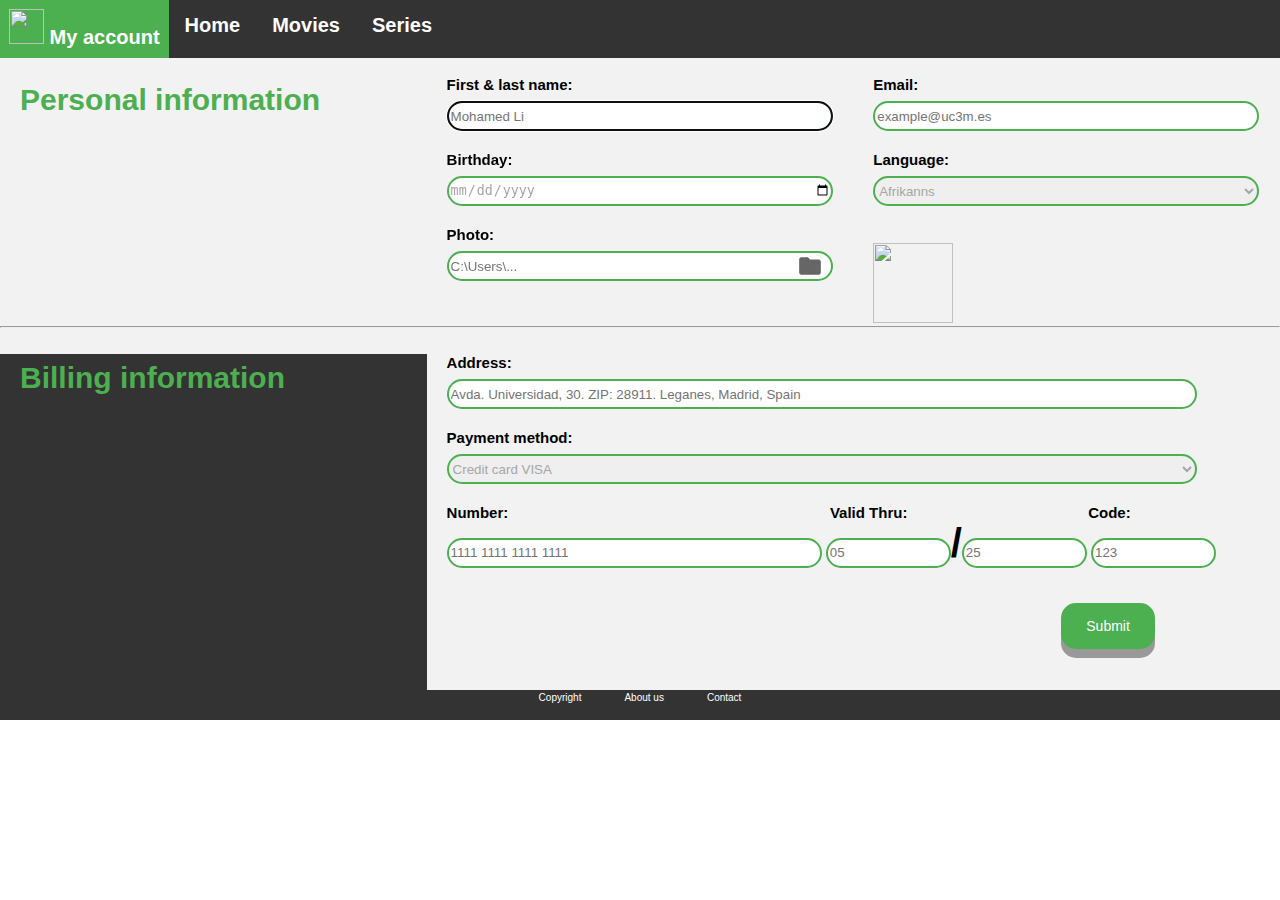
==== Ex1/index.html @ d0ecd42b "Almost final version" ====
<!DOCTYPE html>
<html>
<head>
<meta name="viewport" content="width=device-width, initial-scale=1.0">
<link rel="stylesheet" href="https://fonts.googleapis.com/icon?family=Material+Icons">
<style>
* {
    box-sizing: border-box;
}
.row::after {
    content: "";
    clear: both;

}

img.logo {

    top: 0; bottom:0; left: 0; right:0;
    margin: auto;
    width:35px;height:35px;
}

input, select {
	  width : 95%;
    height: 30px;
  	margin-top: 8px;
    margin-bottom: 20px;
    border-radius: 20px;
    border: 2px solid #4CAF50;
    text-align: left;
    color: #a6a6a6;
    padding-left:10;

}

input.large, select.large{
	  width : 90%;
    height: 30px;
  	margin-top: 8px;
    margin-bottom: 20px;
    border-radius: 20px;
    border: 2px solid #4CAF50;
}

input.short1 {
	  width : 45%;
    height: 30px;
  	margin-top: 8px;
    margin-bottom: 20px;
    border-radius: 20px;
    border: 2px solid #4CAF50;
}

input.short2 {
	  width : 15%;
    height: 30px;
  	margin-top: 8px;
    margin-bottom: 20px;
    border-radius: 20px;
    border: 2px solid #4CAF50;
}

.material-icons {
        float: right;
        margin-right: 30px;
        margin-top: -48px;
        position: relative;
        z-index: 2;
        color:#666666;
        font-size:26px;

    }

 [class*="col-"] {
    float: left;
    padding-left: 20px;
    padding-top:0px;
    padding-bottom:0px;
}

body {margin: 0;}
ul.topnav {
    list-style-type: none;
    font-family:"Helvetica";
    font-size:20px;
    font-weight: 900;
    margin: 0;
    padding: 0;
    overflow: hidden;
    background-color: #333;
}
ul.topnav li a {
    display: block;
    color: white;
    text-align: center;
    padding: 14px 16px;
    text-decoration: none;
}
ul.topnav li a:hover:not(.active) {background-color: #111;}
ul.topnav li a.active {background-color: #4CAF50;padding:9px;
}

div{
background-color:#f2f2f2 ;

}

t2 {
	color: #4CAF50;
  font-family:"Helvetica";
  font-size:20px;
  font-weight: 900;





}

in {

    padding-left:200px;
    font-family:"Helvetica";
    font-size:15px;
    font-weight: bold;




}

l{
	padding: 20px;
  font-family:"Helvetica";
  font-size:10px;

}
t{
  font-family:"Helvetica";
  font-size: 40px;
  font-weight: bold;
  position:relative;
  bottom:-10;




}

n.short1 {
  float: left;
  width: 46%;
}

n.short2{
  float:left;
  width: 15%;
}

n.short3{
  float:left;
  width:31%;
}


.link {
	color: white;
    text-decoration: none;

}

.button {
  float:right;
  padding: 15px 25px;
  margin-right:15%;
  margin-bottom:5%;
  font-size: 14px;
  cursor: pointer;
  text-align: center;
  text-decoration: none;
  outline: none;
  color: #fff;
  background-color: #4CAF50;
  border: none;
  border-radius: 15px;
  box-shadow: 0 9px #999;
}

.button:hover {background-color: #3e8e41}

.button:active {
  background-color: #3e8e41;
  box-shadow: 0 5px #666;
  transform: translateY(4px);
}

.footer {
	list-style-type: none;
    background-color: #333;
    color: #ffffff;
    text-align: center;
    font-size: 12px;
    padding: 15px;

}

/* For mobile phones: */
@media only screen and (max-width: 600px) {
[class*="col-"] {
    width: 100%;
    }
    ul.topnav li {float: none;}
}
@media only screen and (max-width: 768px) and (min-width:600px) {
    /* For tablets: */
    .col-m-1 {width: 8.33%;}
    .col-m-2 {width: 16.66%;}
    .col-m-3 {width: 25%;}
    .col-m-4 {width: 33.33%;}
    .col-m-5 {width: 41.66%;}
    .col-m-6 {width: 50%;}
    .col-m-7 {width: 58.33%;}
    .col-m-8 {width: 66.66%;}
    .col-m-9 {width: 75%;}
    .col-m-10 {width: 83.33%;}
    .col-m-11 {width: 91.66%;}
    .col-m-12 {width: 100%;}
    ul.topnav li  {float: none;}
    ul.topnav li a.option {float: left;}


}
@media only screen and (min-width: 768px) {
    /* For desktop: */
    .col-1 {width: 8.33%;}
    .col-2 {width: 16.66%;}
    .col-3 {width: 25%;}
    .col-4 {width: 33.33%;}
    .col-5 {width: 41.66%;}
    .col-6 {width: 50%;}
    .col-7 {width: 58.33%;}
    .col-8 {width: 66.66%;}
    .col-9 {width: 75%;}
    .col-10 {width: 83.33%;}
    .col-11 {width: 91.66%;}
    .col-12 {width: 100%;}
    ul.topnav li {float: left;}

}
</style>
</head>
<body>


    <ul class="topnav">
  <li><a class="active" href="#home"><img class="logo" src="https://cdn0.iconfinder.com/data/icons/smile-emoticons/78/smyle_emoticons-07-256.png">    My account</a></li>
  <li><a class="option" href="#news">Home</a></li>
  <li><a class="option" href="#contact">Movies</a></li>
  <li><a class="option" href="#about">Series</a></li>
</ul>

    <div class="row">


    <t2 class="col-4 col-m-12">
        <h2>Personal information</h2>
    </t2>
    <in>
    <form action="/action_page.php">
    <div class="col-4 col-m-6">
       First & last name:<br><input type="text" name="firstname" placeholder="Mohamed Li" autofocus><br>
        Birthday:<br><input type="date" name="birthday"><br>
        Photo:<br><input type="text" name="photo_path" placeholder="C:\Users\..."><span class="material-icons">folder</span><br>
    </div>

   <div class="col-4 col-m-6">
        Email:<br><input type="email" name="email" placeholder="example@uc3m.es"><br>
        Language:<br><select data-placeholder="Choose a Language...">
  <option value="AF">Afrikanns</option>
  <option value="SQ">Albanian</option>
  <option value="AR">Arabic</option>
  <option value="HY">Armenian</option>
  <option value="EU">Basque</option>
  <option value="BN">Bengali</option>
  <option value="BG">Bulgarian</option>
  <option value="CA">Catalan</option>
  <option value="KM">Cambodian</option>
  <option value="ZH">Chinese (Mandarin)</option>
  <option value="HR">Croation</option>
  <option value="CS">Czech</option>
  <option value="DA">Danish</option>
  <option value="NL">Dutch</option>
  <option value="EN">English</option>
  <option value="ET">Estonian</option>
  <option value="FJ">Fiji</option>
  <option value="FI">Finnish</option>
  <option value="FR">French</option>
  <option value="KA">Georgian</option>
  <option value="DE">German</option>
  <option value="EL">Greek</option>
  <option value="GU">Gujarati</option>
  <option value="HE">Hebrew</option>
  <option value="HI">Hindi</option>
  <option value="HU">Hungarian</option>
  <option value="IS">Icelandic</option>
  <option value="ID">Indonesian</option>
  <option value="GA">Irish</option>
  <option value="IT">Italian</option>
  <option value="JA">Japanese</option>
  <option value="JW">Javanese</option>
  <option value="KO">Korean</option>
  <option value="LA">Latin</option>
  <option value="LV">Latvian</option>
  <option value="LT">Lithuanian</option>
  <option value="MK">Macedonian</option>
  <option value="MS">Malay</option>
  <option value="ML">Malayalam</option>
  <option value="MT">Maltese</option>
  <option value="MI">Maori</option>
  <option value="MR">Marathi</option>
  <option value="MN">Mongolian</option>
  <option value="NE">Nepali</option>
  <option value="NO">Norwegian</option>
  <option value="FA">Persian</option>
  <option value="PL">Polish</option>
  <option value="PT">Portuguese</option>
  <option value="PA">Punjabi</option>
  <option value="QU">Quechua</option>
  <option value="RO">Romanian</option>
  <option value="RU">Russian</option>
  <option value="SM">Samoan</option>
  <option value="SR">Serbian</option>
  <option value="SK">Slovak</option>
  <option value="SL">Slovenian</option>
  <option value="ES">Spanish</option>
  <option value="SW">Swahili</option>
  <option value="SV">Swedish </option>
  <option value="TA">Tamil</option>
  <option value="TT">Tatar</option>
  <option value="TE">Telugu</option>
  <option value="TH">Thai</option>
  <option value="BO">Tibetan</option>
  <option value="TO">Tonga</option>
  <option value="TR">Turkish</option>
  <option value="UK">Ukranian</option>
  <option value="UR">Urdu</option>
  <option value="UZ">Uzbek</option>
  <option value="VI">Vietnamese</option>
  <option value="CY">Welsh</option>
  <option value="XH">Xhosa</option>
</select><br>
        <br><img src="https://cdn.pixabay.com/photo/2015/12/22/04/00/photo-1103596_1280.png" style="width:80px;height:80px;"><br>

   </div>
   </form>
    </in>

	<hr>

    <t2 class="col-4 col-m-12">
       <h2>Billing information</h2>
    </t2>

    <in>
    <form action="/action_page.php">
    <div class="col-8 col-m-12">
        Address:<br><input class="large" type="text" name="addr" placeholder="Avda. Universidad, 30. ZIP: 28911. Leganes, Madrid, Spain "><br>
        Payment method:<br><select class="large" data-placeholder="Choose a payment method...">
            <option value="VI">Credit card VISA</option>
            <option value="MA">Credit card MASTERCARD</option>
          </select><br>
        <n class="short1">Number:</n><nclass="short2">Code:</n> <n class="short3">Valid Thru:</n><br>
            <input class="short1" type="number" name="Number"  placeholder="1111 1111 1111 1111">
            <input class="short2" type="number" name="VT1" maxlength="2"  placeholder="05"><t>/</t><input class="short2" type="numer" name="VT2" maxlength="2"  placeholder="25">
            <input class="short2" type="number" name="Code" maxlength="3"  placeholder="123">
            <p><button class="button">Submit</button></p>
    </div>
    </form>

    </in>



    </div>
    <div class="footer">
        <l><a class="link" href="#news">Copyright</a></l>
        <l><a class="link" href="#news">About us</a></l>
        <l><a class="link" href="#news">Contact</a></l>
    </div>


</body>
</html>
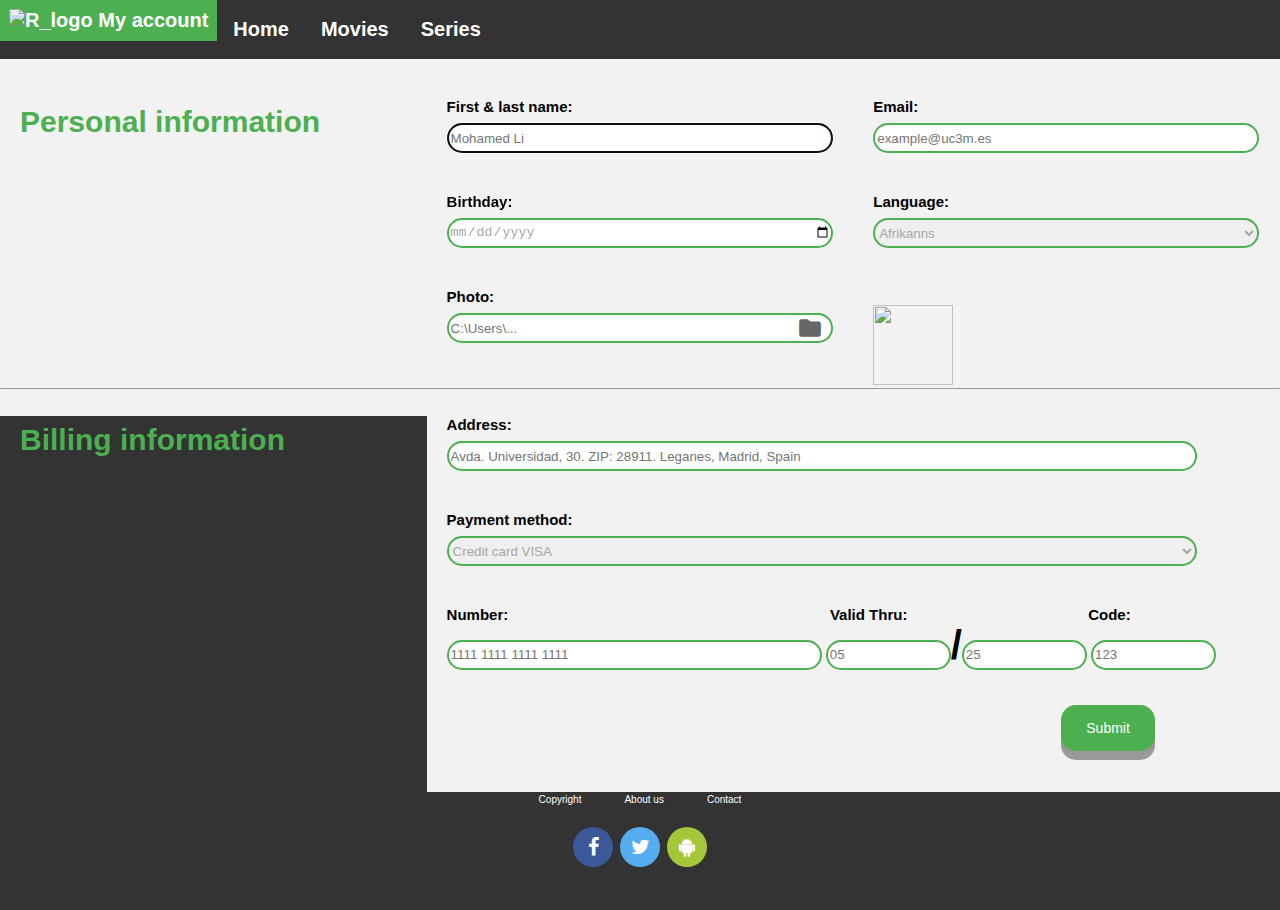
==== commit 4c4cc62f: "Last version" ====
--- a/Ex1/index.html
+++ b/Ex1/index.html
@@ -3,6 +3,7 @@
 <head>
 <meta name="viewport" content="width=device-width, initial-scale=1.0">
 <link rel="stylesheet" href="https://fonts.googleapis.com/icon?family=Material+Icons">
+<link rel="stylesheet" href="https://cdnjs.cloudflare.com/ajax/libs/font-awesome/4.7.0/css/font-awesome.min.css">
 <style>
 * {
     box-sizing: border-box;
@@ -14,17 +15,18 @@
 }
 
 img.logo {
-
-    top: 0; bottom:0; left: 0; right:0;
+  position: relative;
+    top: 0; margin-top:-10px; left: 0; right:0;
     margin: auto;
-    width:35px;height:35px;
+    width:60px;height:40px;
+    align:right;
 }
 
 input, select {
 	  width : 95%;
     height: 30px;
   	margin-top: 8px;
-    margin-bottom: 20px;
+    margin-bottom: 40px;
     border-radius: 20px;
     border: 2px solid #4CAF50;
     text-align: left;
@@ -37,7 +39,7 @@
 	  width : 90%;
     height: 30px;
   	margin-top: 8px;
-    margin-bottom: 20px;
+    margin-bottom: 40px;
     border-radius: 20px;
     border: 2px solid #4CAF50;
 }
@@ -63,11 +65,12 @@
 .material-icons {
         float: right;
         margin-right: 30px;
-        margin-top: -48px;
+        margin-top: -68px;
         position: relative;
         z-index: 2;
         color:#666666;
         font-size:26px;
+        z-index: 1;
 
     }
 
@@ -88,12 +91,17 @@
     padding: 0;
     overflow: hidden;
     background-color: #333;
+    position: fixed;
+    width: 100%;
+    z-index: 2;
+
+
 }
 ul.topnav li a {
     display: block;
     color: white;
     text-align: center;
-    padding: 14px 16px;
+    padding: 18px 16px;
     text-decoration: none;
 }
 ul.topnav li a:hover:not(.active) {background-color: #111;}
@@ -102,6 +110,7 @@
 
 div{
 background-color:#f2f2f2 ;
+padding-top: 100px;
 
 }
 
@@ -200,9 +209,40 @@
     color: #ffffff;
     text-align: center;
     font-size: 12px;
-    padding: 15px;
-
-}
+    padding: 38px;
+
+}
+
+.fa {
+  padding-top: 10px;
+  font-size: 20px;
+  width: 40px;
+  height: 40px;
+  text-align: center;
+  text-decoration: none;
+  margin: 5px 2px;
+  border-radius: 50%;
+}
+
+.fa:hover {
+    opacity: 0.7;
+}
+
+.fa-facebook {
+  background: #3B5998;
+  color: white;
+}
+
+.fa-twitter {
+  background: #55ACEE;
+  color: white;
+}
+
+.fa-android {
+  background: #a4c639;
+  color: white;
+}
+
 
 /* For mobile phones: */
 @media only screen and (max-width: 600px) {
@@ -210,6 +250,9 @@
     width: 100%;
     }
     ul.topnav li {float: none;}
+    div{
+    padding-top: 280px;
+    }
 }
 @media only screen and (max-width: 768px) and (min-width:600px) {
     /* For tablets: */
@@ -227,6 +270,9 @@
     .col-m-12 {width: 100%;}
     ul.topnav li  {float: none;}
     ul.topnav li a.option {float: left;}
+    div{
+    padding-top: 130px;
+    }
 
 
 }
@@ -245,6 +291,9 @@
     .col-11 {width: 91.66%;}
     .col-12 {width: 100%;}
     ul.topnav li {float: left;}
+    div{
+    padding-top: 80px;
+    }
 
 }
 </style>
@@ -253,7 +302,7 @@
 
 
     <ul class="topnav">
-  <li><a class="active" href="#home"><img class="logo" src="https://cdn0.iconfinder.com/data/icons/smile-emoticons/78/smyle_emoticons-07-256.png">    My account</a></li>
+  <li><a class="active" href="#home"> <img class="logo" src="https://k61.kn3.net/3/2/1/C/9/4/493.png" alt="R_logo" border="0">  My account</a></li>
   <li><a class="option" href="#news">Home</a></li>
   <li><a class="option" href="#contact">Movies</a></li>
   <li><a class="option" href="#about">Series</a></li>
@@ -386,6 +435,10 @@
         <l><a class="link" href="#news">Copyright</a></l>
         <l><a class="link" href="#news">About us</a></l>
         <l><a class="link" href="#news">Contact</a></l>
+        <br><br>
+        <a href="#" class="fa fa-facebook"></a>
+        <a href="#" class="fa fa-twitter"></a>
+        <a href="#" class="fa fa-android"></a>
     </div>
 
 
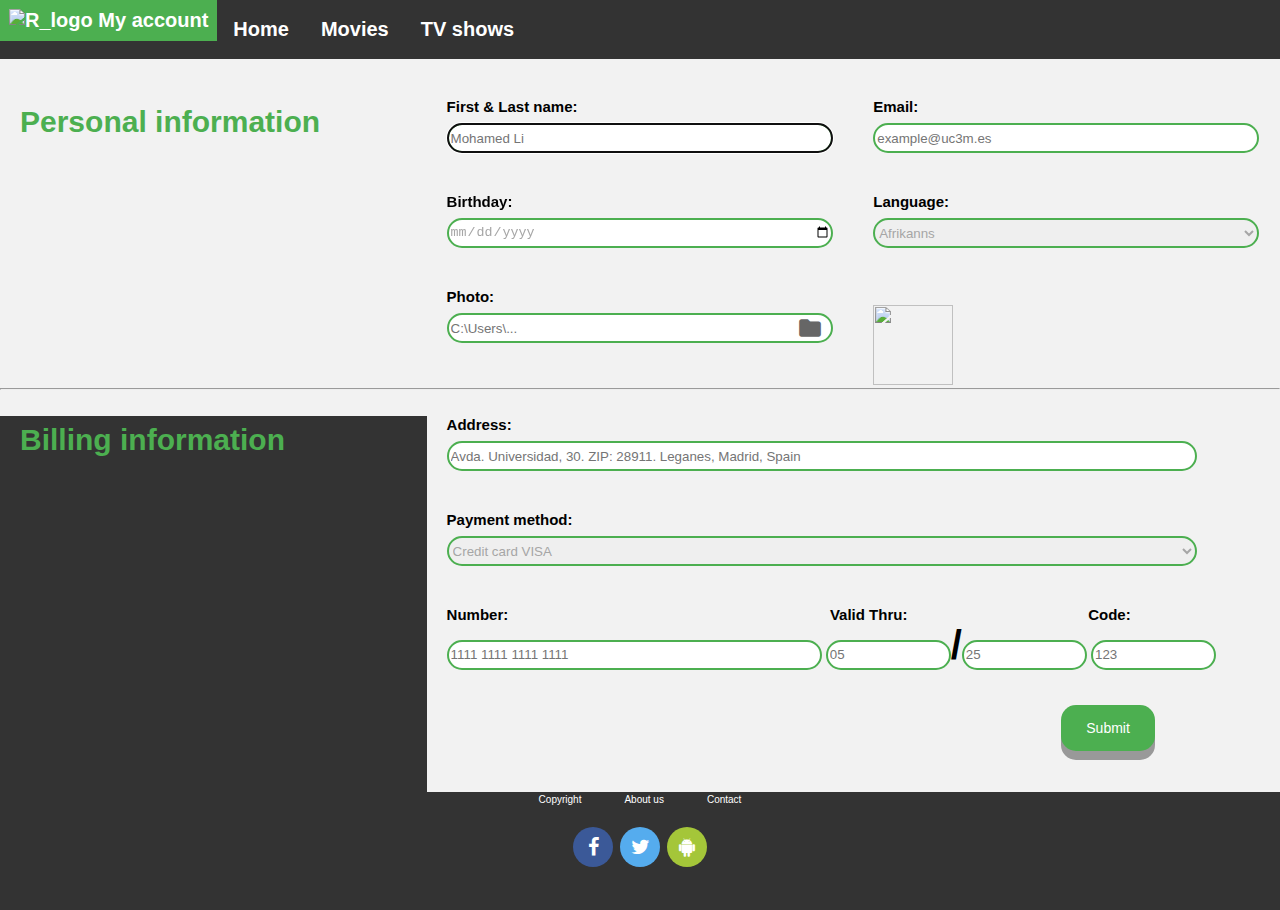
==== commit 17e9c41e: "lv2" ====
--- a/Ex1/index.html
+++ b/Ex1/index.html
@@ -305,7 +305,7 @@
   <li><a class="active" href="#home"> <img class="logo" src="https://k61.kn3.net/3/2/1/C/9/4/493.png" alt="R_logo" border="0">  My account</a></li>
   <li><a class="option" href="#news">Home</a></li>
   <li><a class="option" href="#contact">Movies</a></li>
-  <li><a class="option" href="#about">Series</a></li>
+  <li><a class="option" href="#about">TV shows</a></li>
 </ul>
 
     <div class="row">
@@ -317,7 +317,7 @@
     <in>
     <form action="/action_page.php">
     <div class="col-4 col-m-6">
-       First & last name:<br><input type="text" name="firstname" placeholder="Mohamed Li" autofocus><br>
+       First & Last name:<br><input type="text" name="firstname" placeholder="Mohamed Li" autofocus><br>
         Birthday:<br><input type="date" name="birthday"><br>
         Photo:<br><input type="text" name="photo_path" placeholder="C:\Users\..."><span class="material-icons">folder</span><br>
     </div>
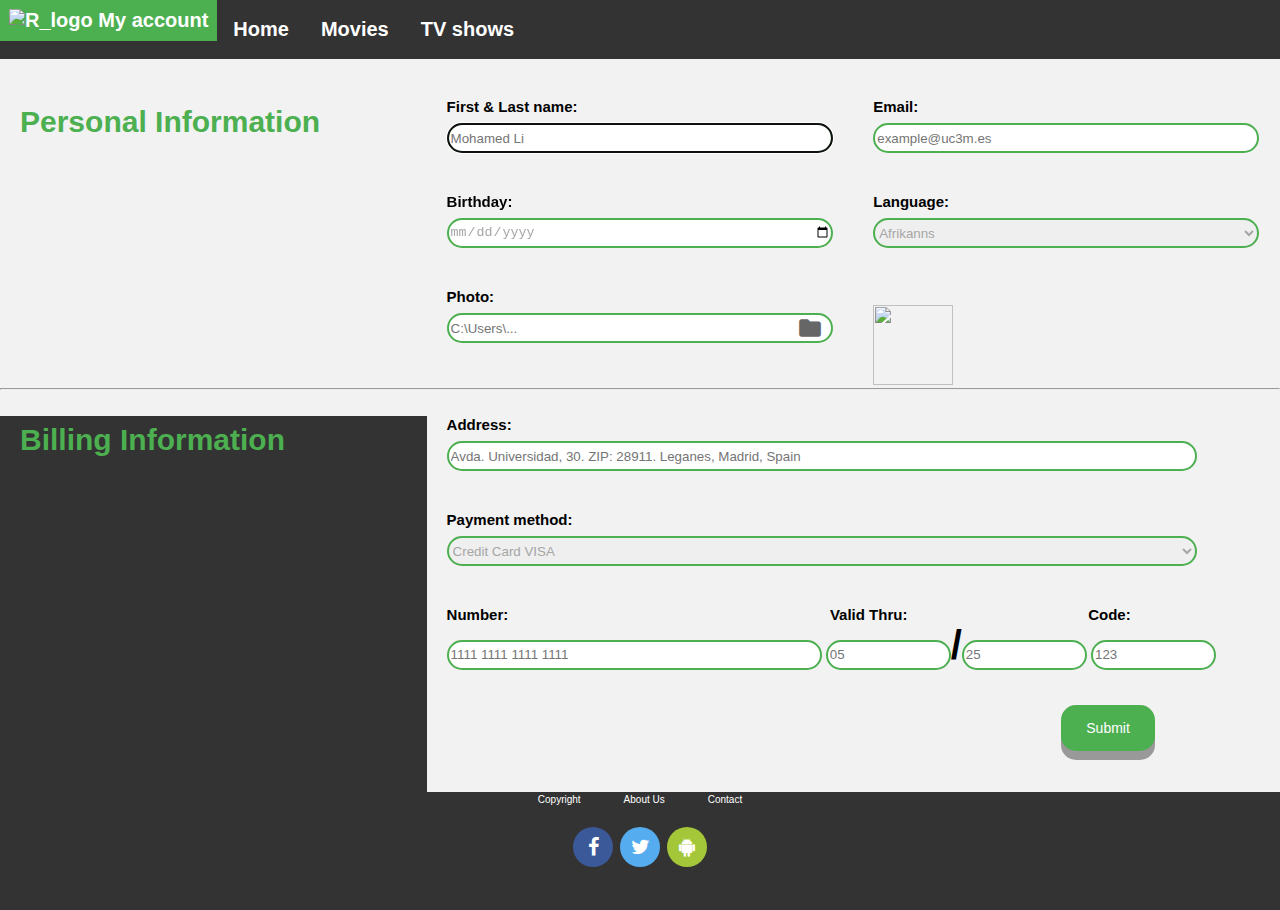
==== commit b0e73f6d: "lv3" ====
--- a/Ex1/index.html
+++ b/Ex1/index.html
@@ -312,7 +312,7 @@
 
 
     <t2 class="col-4 col-m-12">
-        <h2>Personal information</h2>
+        <h2>Personal Information</h2>
     </t2>
     <in>
     <form action="/action_page.php">
@@ -407,7 +407,7 @@
 	<hr>
 
     <t2 class="col-4 col-m-12">
-       <h2>Billing information</h2>
+       <h2>Billing Information</h2>
     </t2>
 
     <in>
@@ -415,8 +415,8 @@
     <div class="col-8 col-m-12">
         Address:<br><input class="large" type="text" name="addr" placeholder="Avda. Universidad, 30. ZIP: 28911. Leganes, Madrid, Spain "><br>
         Payment method:<br><select class="large" data-placeholder="Choose a payment method...">
-            <option value="VI">Credit card VISA</option>
-            <option value="MA">Credit card MASTERCARD</option>
+            <option value="VI">Credit Card VISA</option>
+            <option value="MA">Credit Card MASTERCARD</option>
           </select><br>
         <n class="short1">Number:</n><nclass="short2">Code:</n> <n class="short3">Valid Thru:</n><br>
             <input class="short1" type="number" name="Number"  placeholder="1111 1111 1111 1111">
@@ -433,7 +433,7 @@
     </div>
     <div class="footer">
         <l><a class="link" href="#news">Copyright</a></l>
-        <l><a class="link" href="#news">About us</a></l>
+        <l><a class="link" href="#news">About Us</a></l>
         <l><a class="link" href="#news">Contact</a></l>
         <br><br>
         <a href="#" class="fa fa-facebook"></a>
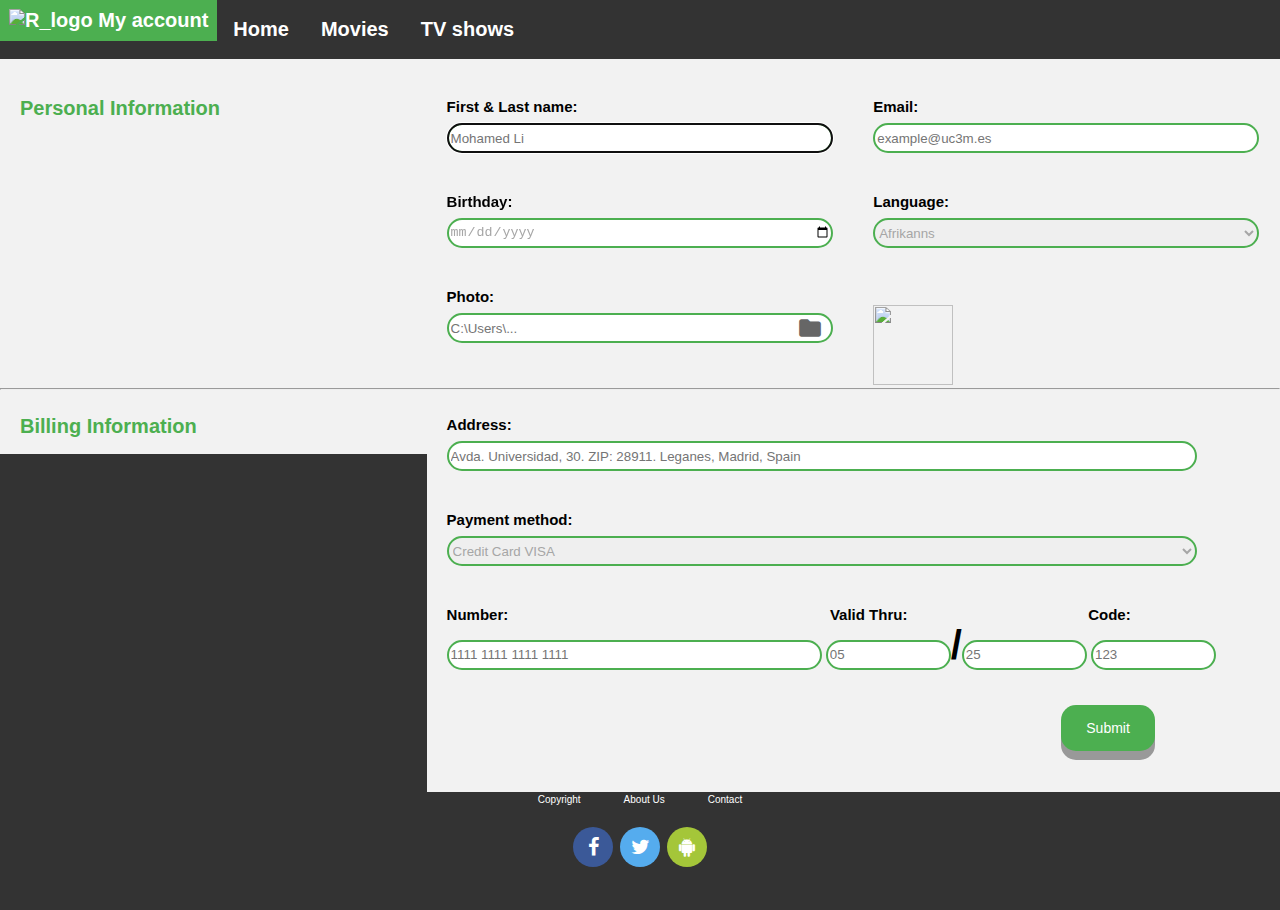
==== commit 2c135904: "Validator corrections" ====
--- a/Ex1/index.html
+++ b/Ex1/index.html
@@ -114,7 +114,7 @@
 
 }
 
-t2 {
+h2 {
 	color: #4CAF50;
   font-family:"Helvetica";
   font-size:20px;
@@ -138,10 +138,11 @@
 
 }
 
-l{
+p.l {
 	padding: 20px;
   font-family:"Helvetica";
   font-size:10px;
+  display: inline;
 
 }
 t{
@@ -302,7 +303,7 @@
 
 
     <ul class="topnav">
-  <li><a class="active" href="#home"> <img class="logo" src="https://k61.kn3.net/3/2/1/C/9/4/493.png" alt="R_logo" border="0">  My account</a></li>
+  <li><a class="active" href="#home"> <img class="logo" src="https://k61.kn3.net/3/2/1/C/9/4/493.png" alt="R_logo">  My account</a></li>
   <li><a class="option" href="#news">Home</a></li>
   <li><a class="option" href="#contact">Movies</a></li>
   <li><a class="option" href="#about">TV shows</a></li>
@@ -311,9 +312,9 @@
     <div class="row">
 
 
-    <t2 class="col-4 col-m-12">
+    <div class="col-4 col-m-12">
         <h2>Personal Information</h2>
-    </t2>
+    </div>
     <in>
     <form action="/action_page.php">
     <div class="col-4 col-m-6">
@@ -406,9 +407,10 @@
 
 	<hr>
 
-    <t2 class="col-4 col-m-12">
+
+    <div class="col-4 col-m-12">
        <h2>Billing Information</h2>
-    </t2>
+    </div>
 
     <in>
     <form action="/action_page.php">
@@ -418,10 +420,10 @@
             <option value="VI">Credit Card VISA</option>
             <option value="MA">Credit Card MASTERCARD</option>
           </select><br>
-        <n class="short1">Number:</n><nclass="short2">Code:</n> <n class="short3">Valid Thru:</n><br>
-            <input class="short1" type="number" name="Number"  placeholder="1111 1111 1111 1111">
-            <input class="short2" type="number" name="VT1" maxlength="2"  placeholder="05"><t>/</t><input class="short2" type="numer" name="VT2" maxlength="2"  placeholder="25">
-            <input class="short2" type="number" name="Code" maxlength="3"  placeholder="123">
+        <n class="short1">Number:</n><n class="short3">Valid Thru:</n> <n class="short2">Code:</n><br>
+            <input class="short1" type="number" name="Number"  min="0" max="9999999999999999" placeholder="1111 1111 1111 1111">
+            <input class="short2" type="number" name="VT1" min="0" max="99" placeholder="05"><t>/</t><input class="short2" type="number" name="VT2" min="0" max="99"  placeholder="25">
+            <input class="short2" type="number" name="Code" min="0" max="999"  placeholder="123">
             <p><button class="button">Submit</button></p>
     </div>
     </form>
@@ -432,9 +434,9 @@
 
     </div>
     <div class="footer">
-        <l><a class="link" href="#news">Copyright</a></l>
-        <l><a class="link" href="#news">About Us</a></l>
-        <l><a class="link" href="#news">Contact</a></l>
+        <p class="l"><a class="link" href="#news">Copyright</a></p>
+        <p class="l"><a class="link" href="#news">About Us</a></p>
+        <p class="l"><a class="link" href="#news">Contact</a></p>
         <br><br>
         <a href="#" class="fa fa-facebook"></a>
         <a href="#" class="fa fa-twitter"></a>
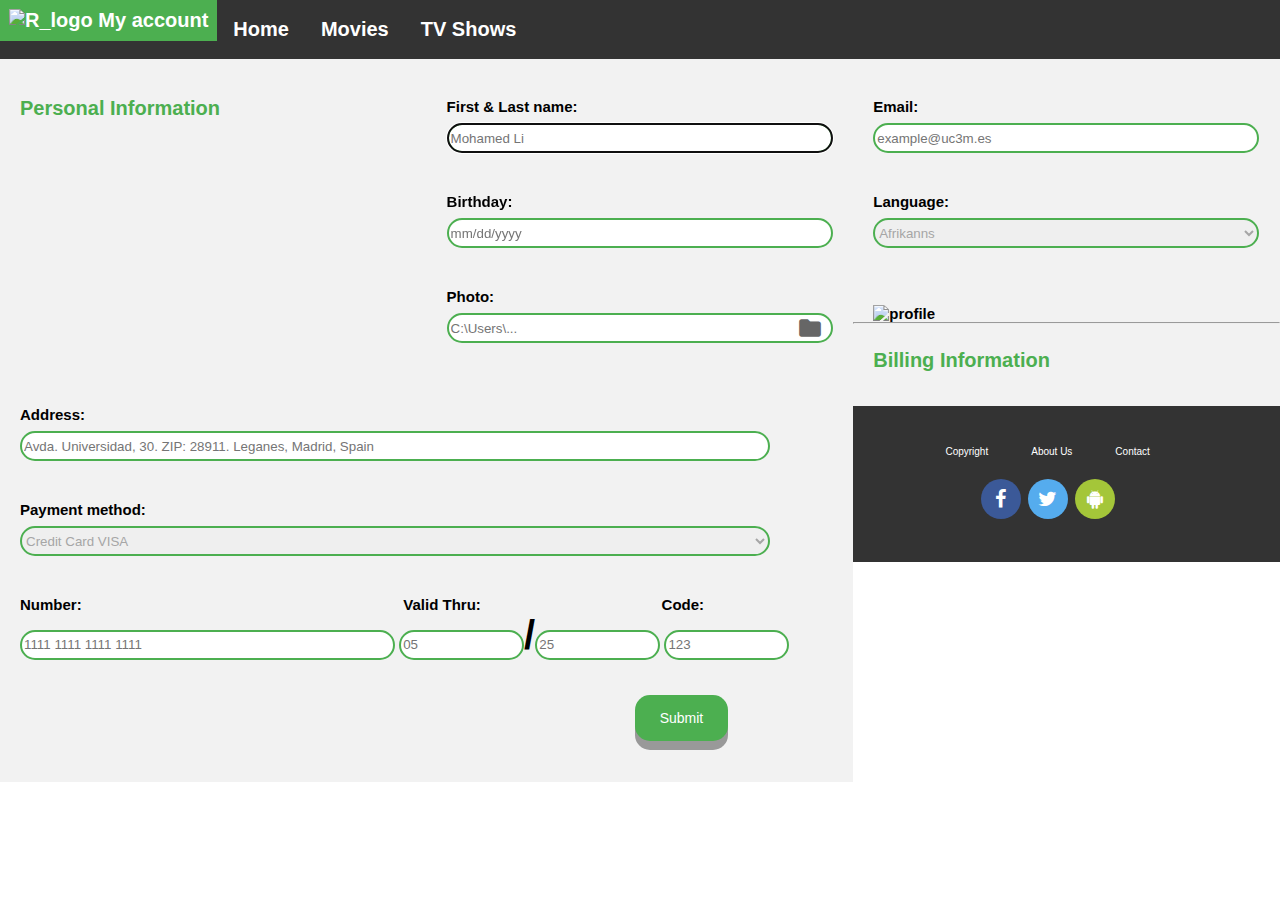
==== commit 5980c8cf: "Validator corrections 2" ====
--- a/Ex1/index.html
+++ b/Ex1/index.html
@@ -20,6 +20,11 @@
     margin: auto;
     width:60px;height:40px;
     align:right;
+}
+
+img.profile{
+  width:80px;
+  height:80px;
 }
 
 input, select {
@@ -306,7 +311,7 @@
   <li><a class="active" href="#home"> <img class="logo" src="https://k61.kn3.net/3/2/1/C/9/4/493.png" alt="R_logo">  My account</a></li>
   <li><a class="option" href="#news">Home</a></li>
   <li><a class="option" href="#contact">Movies</a></li>
-  <li><a class="option" href="#about">TV shows</a></li>
+  <li><a class="option" href="#about">TV Shows</a></li>
 </ul>
 
     <div class="row">
@@ -319,7 +324,7 @@
     <form action="/action_page.php">
     <div class="col-4 col-m-6">
        First & Last name:<br><input type="text" name="firstname" placeholder="Mohamed Li" autofocus><br>
-        Birthday:<br><input type="date" name="birthday"><br>
+        Birthday:<br><input type="text" name="birthday" placeholder="mm/dd/yyyy"><br>
         Photo:<br><input type="text" name="photo_path" placeholder="C:\Users\..."><span class="material-icons">folder</span><br>
     </div>
 
@@ -399,7 +404,7 @@
   <option value="CY">Welsh</option>
   <option value="XH">Xhosa</option>
 </select><br>
-        <br><img src="https://cdn.pixabay.com/photo/2015/12/22/04/00/photo-1103596_1280.png" style="width:80px;height:80px;"><br>
+        <br><img class="profile" src="https://cdn.pixabay.com/photo/2015/12/22/04/00/photo-1103596_1280.png" alt="profile"><br>
 
    </div>
    </form>
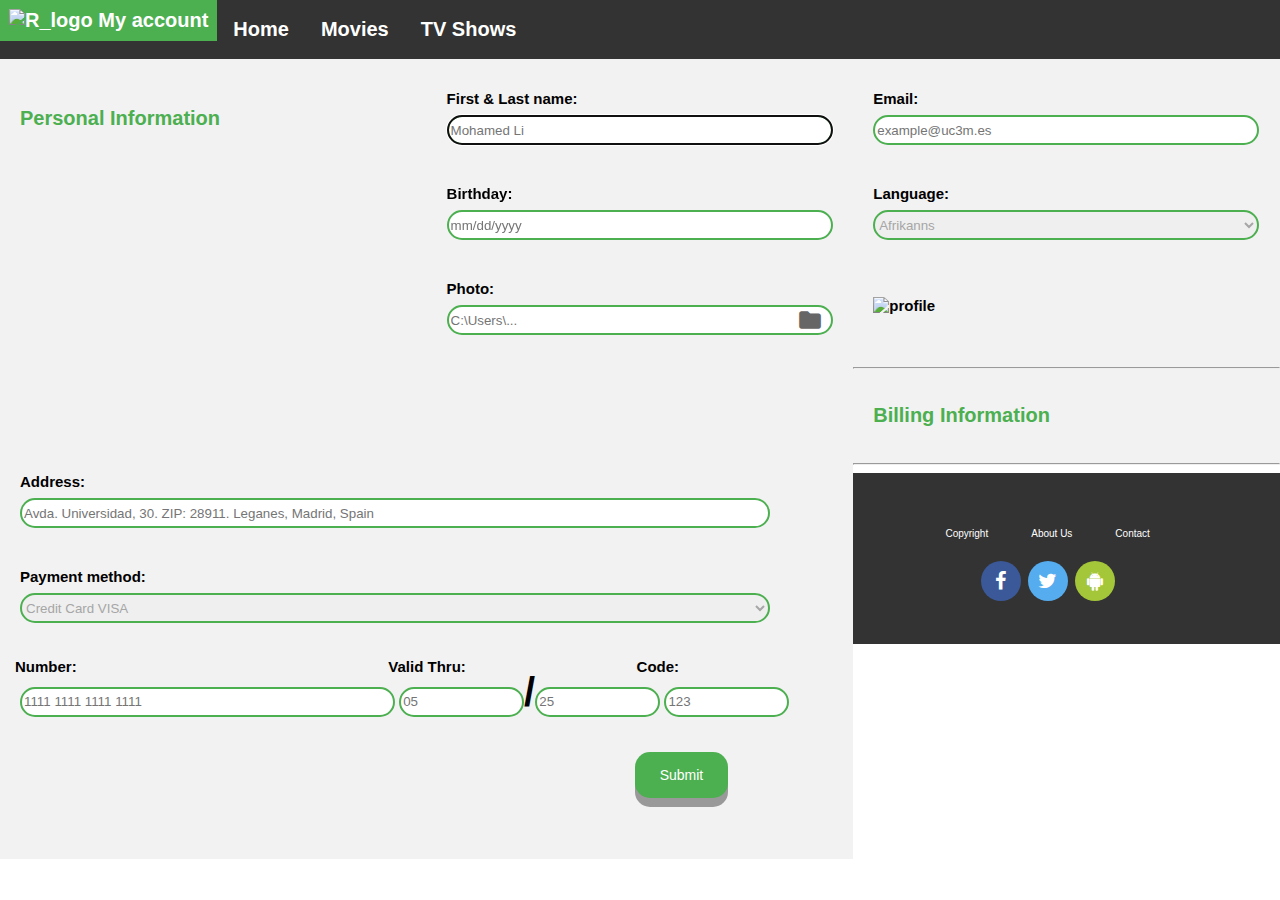
==== commit 41cc82ba: "Final version - validated" ====
--- a/Ex1/index.html
+++ b/Ex1/index.html
@@ -1,6 +1,7 @@
 <!DOCTYPE html>
 <html>
 <head>
+  <title>PE01-EX1-UI</title>
 <meta name="viewport" content="width=device-width, initial-scale=1.0">
 <link rel="stylesheet" href="https://fonts.googleapis.com/icon?family=Material+Icons">
 <link rel="stylesheet" href="https://cdnjs.cloudflare.com/ajax/libs/font-awesome/4.7.0/css/font-awesome.min.css">
@@ -25,6 +26,7 @@
 img.profile{
   width:80px;
   height:80px;
+  margin-top:-33px;margin-bottom: 33px; left: 0; right:0;
 }
 
 input, select {
@@ -82,8 +84,12 @@
  [class*="col-"] {
     float: left;
     padding-left: 20px;
-    padding-top:0px;
-    padding-bottom:0px;
+    padding-top:10px;
+    padding-bottom:20px;
+    font-family:"Helvetica";
+    font-size:15px;
+    font-weight: bold;
+
 }
 
 body {margin: 0;}
@@ -124,24 +130,8 @@
   font-family:"Helvetica";
   font-size:20px;
   font-weight: 900;
-
-
-
-
-
-}
-
-in {
-
-    padding-left:200px;
-    font-family:"Helvetica";
-    font-size:15px;
-    font-weight: bold;
-
-
-
-
-}
+}
+
 
 p.l {
 	padding: 20px;
@@ -150,31 +140,34 @@
   display: inline;
 
 }
-t{
+p.t{
   font-family:"Helvetica";
   font-size: 40px;
   font-weight: bold;
   position:relative;
   bottom:-10;
-
-
-
-
-}
-
-n.short1 {
+  display: inline;
+}
+
+p.short1 {
   float: left;
   width: 46%;
-}
-
-n.short2{
+  margin:-5px;
+  display: inline;
+}
+
+p.short2{
   float:left;
   width: 15%;
-}
-
-n.short3{
+  margin:-5px;
+  display: inline;
+}
+
+p.short3{
   float:left;
   width:31%;
+  margin:-5px;
+  display: inline;
 }
 
 
@@ -216,6 +209,7 @@
     text-align: center;
     font-size: 12px;
     padding: 38px;
+    z-index: -2;
 
 }
 
@@ -320,7 +314,8 @@
     <div class="col-4 col-m-12">
         <h2>Personal Information</h2>
     </div>
-    <in>
+
+
     <form action="/action_page.php">
     <div class="col-4 col-m-6">
        First & Last name:<br><input type="text" name="firstname" placeholder="Mohamed Li" autofocus><br>
@@ -408,7 +403,7 @@
 
    </div>
    </form>
-    </in>
+
 
 	<hr>
 
@@ -417,28 +412,29 @@
        <h2>Billing Information</h2>
     </div>
 
-    <in>
+
     <form action="/action_page.php">
     <div class="col-8 col-m-12">
         Address:<br><input class="large" type="text" name="addr" placeholder="Avda. Universidad, 30. ZIP: 28911. Leganes, Madrid, Spain "><br>
         Payment method:<br><select class="large" data-placeholder="Choose a payment method...">
             <option value="VI">Credit Card VISA</option>
             <option value="MA">Credit Card MASTERCARD</option>
-          </select><br>
-        <n class="short1">Number:</n><n class="short3">Valid Thru:</n> <n class="short2">Code:</n><br>
+          </select>
+        <p class="short1">Number:</p><p class="short3">Valid Thru:</p> <p class="short2">Code:</p>
             <input class="short1" type="number" name="Number"  min="0" max="9999999999999999" placeholder="1111 1111 1111 1111">
-            <input class="short2" type="number" name="VT1" min="0" max="99" placeholder="05"><t>/</t><input class="short2" type="number" name="VT2" min="0" max="99"  placeholder="25">
-            <input class="short2" type="number" name="Code" min="0" max="999"  placeholder="123">
+            <input class="short2" type="number" name="VT1" min="0" max="99" placeholder="05"><p class="t">/</p><input class="short2" type="number" name="VT2" min="0" max="99"  placeholder="25">
+            <input class="short2" type="number" name="Code" min="0" max="999"  placeholder="123"><br>
             <p><button class="button">Submit</button></p>
     </div>
     </form>
 
-    </in>
+  <hr>
 
 
 
     </div>
     <div class="footer">
+      <br>
         <p class="l"><a class="link" href="#news">Copyright</a></p>
         <p class="l"><a class="link" href="#news">About Us</a></p>
         <p class="l"><a class="link" href="#news">Contact</a></p>
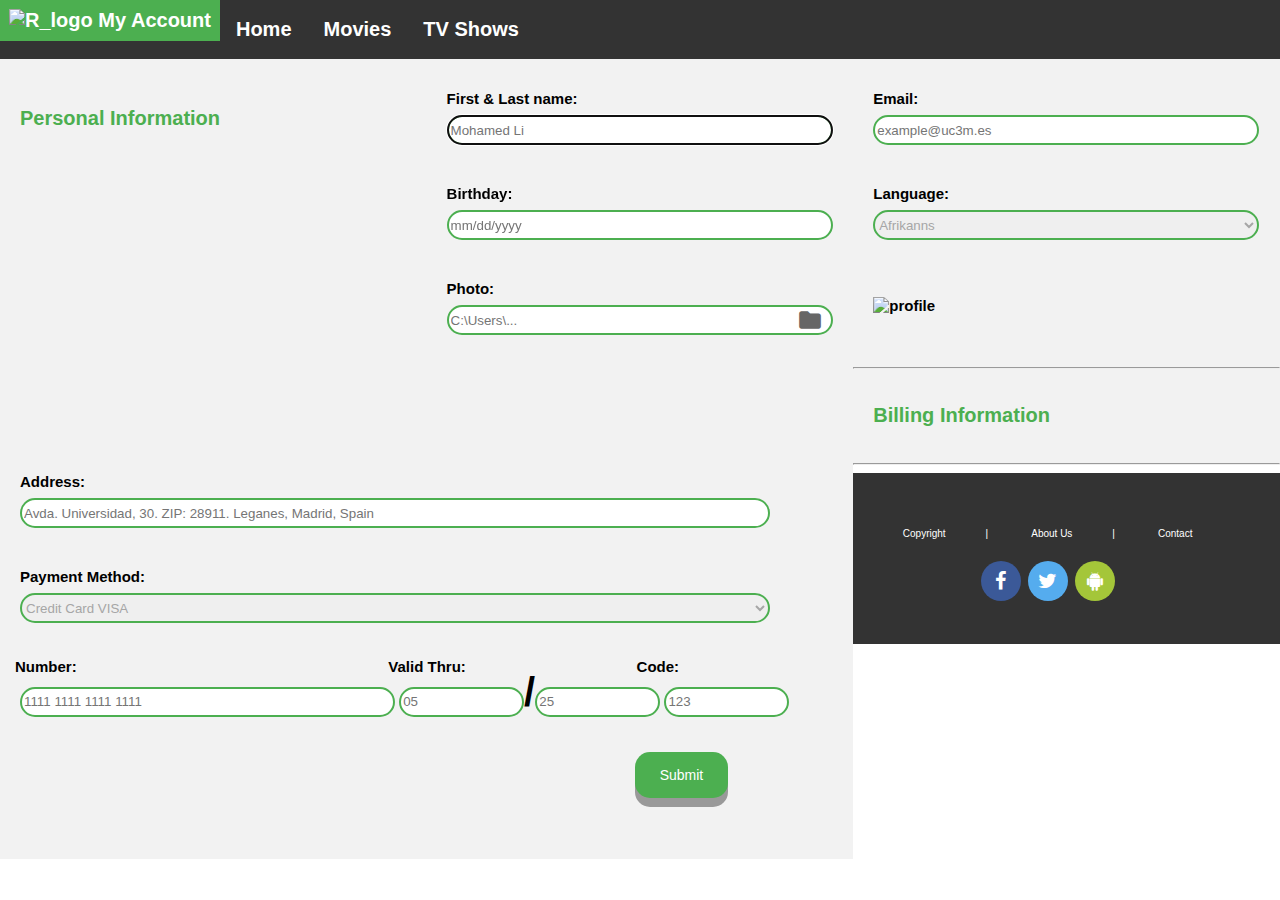
==== commit 97c1804d: "Final version - validated and commented" ====
--- a/Ex1/index.html
+++ b/Ex1/index.html
@@ -302,7 +302,7 @@
 
 
     <ul class="topnav">
-  <li><a class="active" href="#home"> <img class="logo" src="https://k61.kn3.net/3/2/1/C/9/4/493.png" alt="R_logo">  My account</a></li>
+  <li><a class="active" href="#home"> <img class="logo" src="https://k61.kn3.net/3/2/1/C/9/4/493.png" alt="R_logo">  My Account</a></li>
   <li><a class="option" href="#news">Home</a></li>
   <li><a class="option" href="#contact">Movies</a></li>
   <li><a class="option" href="#about">TV Shows</a></li>
@@ -416,7 +416,7 @@
     <form action="/action_page.php">
     <div class="col-8 col-m-12">
         Address:<br><input class="large" type="text" name="addr" placeholder="Avda. Universidad, 30. ZIP: 28911. Leganes, Madrid, Spain "><br>
-        Payment method:<br><select class="large" data-placeholder="Choose a payment method...">
+        Payment Method:<br><select class="large" data-placeholder="Choose a payment method...">
             <option value="VI">Credit Card VISA</option>
             <option value="MA">Credit Card MASTERCARD</option>
           </select>
@@ -435,8 +435,8 @@
     </div>
     <div class="footer">
       <br>
-        <p class="l"><a class="link" href="#news">Copyright</a></p>
-        <p class="l"><a class="link" href="#news">About Us</a></p>
+        <p class="l"><a class="link" href="#news">Copyright</a></p><p class="l">|</p>
+        <p class="l"><a class="link" href="#news">About Us</a></p><p class="l">|</p>
         <p class="l"><a class="link" href="#news">Contact</a></p>
         <br><br>
         <a href="#" class="fa fa-facebook"></a>
